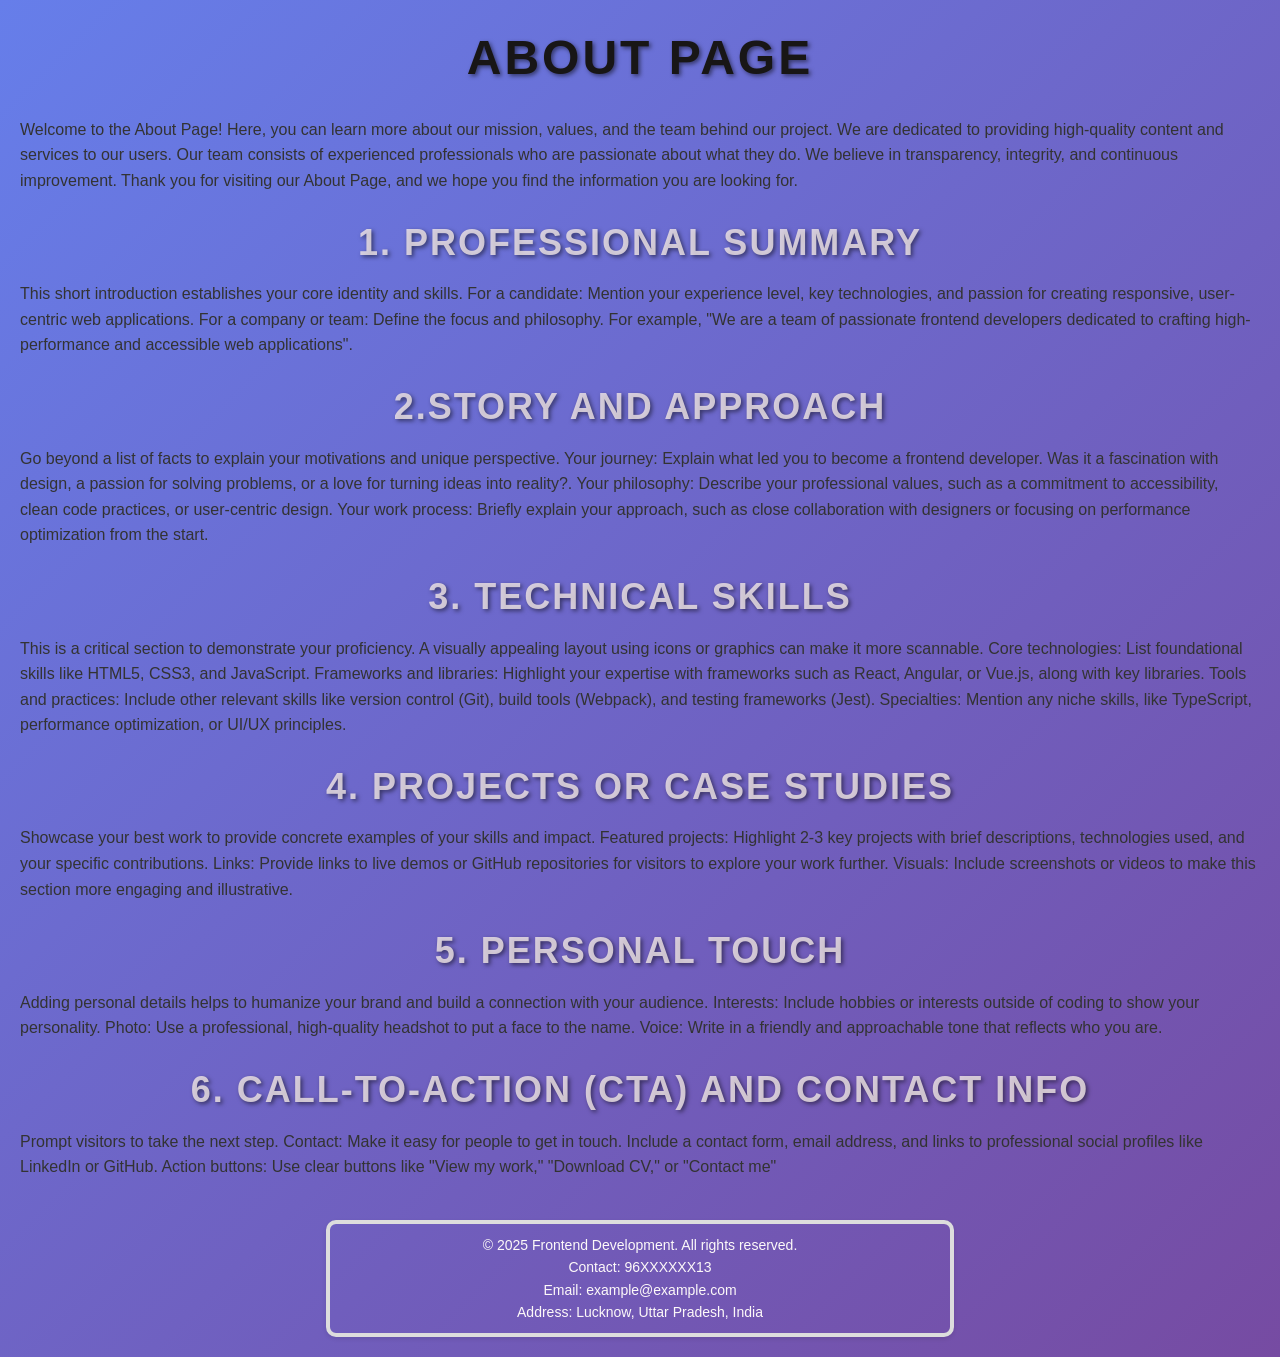
==== about.html @ 96ec735d "This my first website for frontend devlopers and also who have intreast on it so they can visit on i" ====
<!DOCTYPE html>
<html lang="en">
<head>
    <meta charset="UTF-8">
    <meta name="viewport" content="width=device-width, initial-scale=1.0">
    <title>Document</title>
    <link rel="stylesheet" href="about.css">
</head>
<body>
    <h1>About Page</h1>
    <p>
        Welcome to the About Page! Here, you can learn more about our mission, values, and the team behind our project. We are dedicated to providing high-quality content and services to our users. Our team consists of experienced professionals who are passionate about what they do. We believe in transparency, integrity, and continuous improvement. Thank you for visiting our About Page, and we hope you find the information you are looking for.
    </p>
 
    <h3>1. Professional summary</h3>
    <p>
        This short introduction establishes your core identity and skills. 
        For a candidate: Mention your experience level, key technologies, and passion for creating responsive, user-centric web applications.
        For a company or team: Define the focus and philosophy. For example, "We are a team of passionate frontend developers dedicated to crafting high-performance and accessible web applications".
    </p>
    
    <h3>2.Story and approach</h3>
    <p>
        Go beyond a list of facts to explain your motivations and unique perspective. 
        Your journey: Explain what led you to become a frontend developer. Was it a fascination with design, a passion for solving problems, or a love for turning ideas into reality?.
        Your philosophy: Describe your professional values, such as a commitment to accessibility, clean code practices, or user-centric design.
        Your work process: Briefly explain your approach, such as close collaboration with designers or focusing on performance optimization from the start.
    </p>
    <h3>3. Technical skills</h3>
    <p>
        This is a critical section to demonstrate your proficiency. A visually appealing layout using icons or graphics can make it more scannable. 
        Core technologies: List foundational skills like HTML5, CSS3, and JavaScript.
        Frameworks and libraries: Highlight your expertise with frameworks such as React, Angular, or Vue.js, along with key libraries.
        Tools and practices: Include other relevant skills like version control (Git), build tools (Webpack), and testing frameworks (Jest).
        Specialties: Mention any niche skills, like TypeScript, performance optimization, or UI/UX principles.
    </p>
    <h3>4. Projects or case studies</h3>
    <p>
        Showcase your best work to provide concrete examples of your skills and impact.
        Featured projects: Highlight 2-3 key projects with brief descriptions, technologies used, and your specific contributions.
        Links: Provide links to live demos or GitHub repositories for visitors to explore your work further.
        Visuals: Include screenshots or videos to make this section more engaging and illustrative.
    </p>
    <h3>5. Personal touch</h3>
    <p>
        Adding personal details helps to humanize your brand and build a connection with your audience. 
        Interests: Include hobbies or interests outside of coding to show your personality.
        Photo: Use a professional, high-quality headshot to put a face to the name.
        Voice: Write in a friendly and approachable tone that reflects who you are.
    </p>
    <h3>6. Call-to-action (CTA) and contact info</h3>
    <p>
        Prompt visitors to take the next step.
        Contact: Make it easy for people to get in touch. Include a contact form, email address, and links to professional social profiles like LinkedIn or GitHub.
        Action buttons: Use clear buttons like "View my work," "Download CV," or "Contact me"
    </p>
    <footer>
        <p>&copy; 2025 Frontend Development. All rights reserved.</p>
        <p>Contact: 96XXXXXX13</p>
        <p>Email: example@example.com</p>
        <p>Address: Lucknow, Uttar Pradesh, India</p>
</body>
</html>
---- about.css ----
* {
    margin: 0;
    padding: 0;
}

body {
    font-family: 'Segoe UI', Tahoma, Geneva, Verdana, sans-serif;
    background: linear-gradient(135deg, #667eea, #764ba2);
    color: #333;
    line-height: 1.6;
    padding: 20px;
    display: flex;
    flex-direction: column;
    align-items: center;
}

h1{
    text-align: center;
    color: rgba(24, 22, 22);
    font-size: 48px;
    margin-bottom: 20px;
    text-shadow: 2px 2px 4px rgba(0,0,0,0.5);
    text-transform: uppercase;
    letter-spacing: 3px;
    font-weight: 900;
    font-family: 'Segoe UI', Tahoma, Geneva, Verdana, sans-serif;
}

h2, h3 {
    color: #f0e6e6ce;
    display: flexbox;
    margin-top: 20px;
    margin-bottom: 10px;
    text-align: center;
    font-family: 'Segoe UI', Tahoma, Geneva, Verdana, sans-serif;
    text-transform: uppercase;
    letter-spacing: 2px;
    font-weight: 800;
    text-shadow: 2px 2px 4px rgba(0,0,0,0.5);
    transition: color 0.3s ease;
    font-size: 36px;
}

footer {
    margin-top: 40px;
    text-align: center;
    font-size: 14px;
    color: #fdf9f9;
    border: 4px solid #ddd;
    border-radius: 10px;
    padding: 10px;
    width: 100%;
    max-width: 600px;
    box-shadow: 0 2px 4px rgba(0,0,0,0.1);
    transition: box-shadow 0.3s ease;
    font-family: 'Segoe UI', Tahoma, Geneva, Verdana, sans-serif;
}

@media (max-width: 600px) {
    body {
        padding: 10px;
        font-size: 16px;
    }

    h1 {
        font-size: 36px;
        margin-bottom: 15px;
    }

    h2, h3 {
        font-size: 28px;
        margin-top: 15px;
        margin-bottom: 8px;
    }

    footer {
        font-size: 12px;
        padding: 8px;
        border: 2px solid #ddd;
        border-radius: 8px;
        box-shadow: 0 1px 2px rgba(0,0,0,0.1);
        transition: box-shadow 0.3s ease;
        max-width: 100%;
        width: auto;
        font-family: 'Segoe UI', Tahoma, Geneva, Verdana, sans-serif;
    }
}
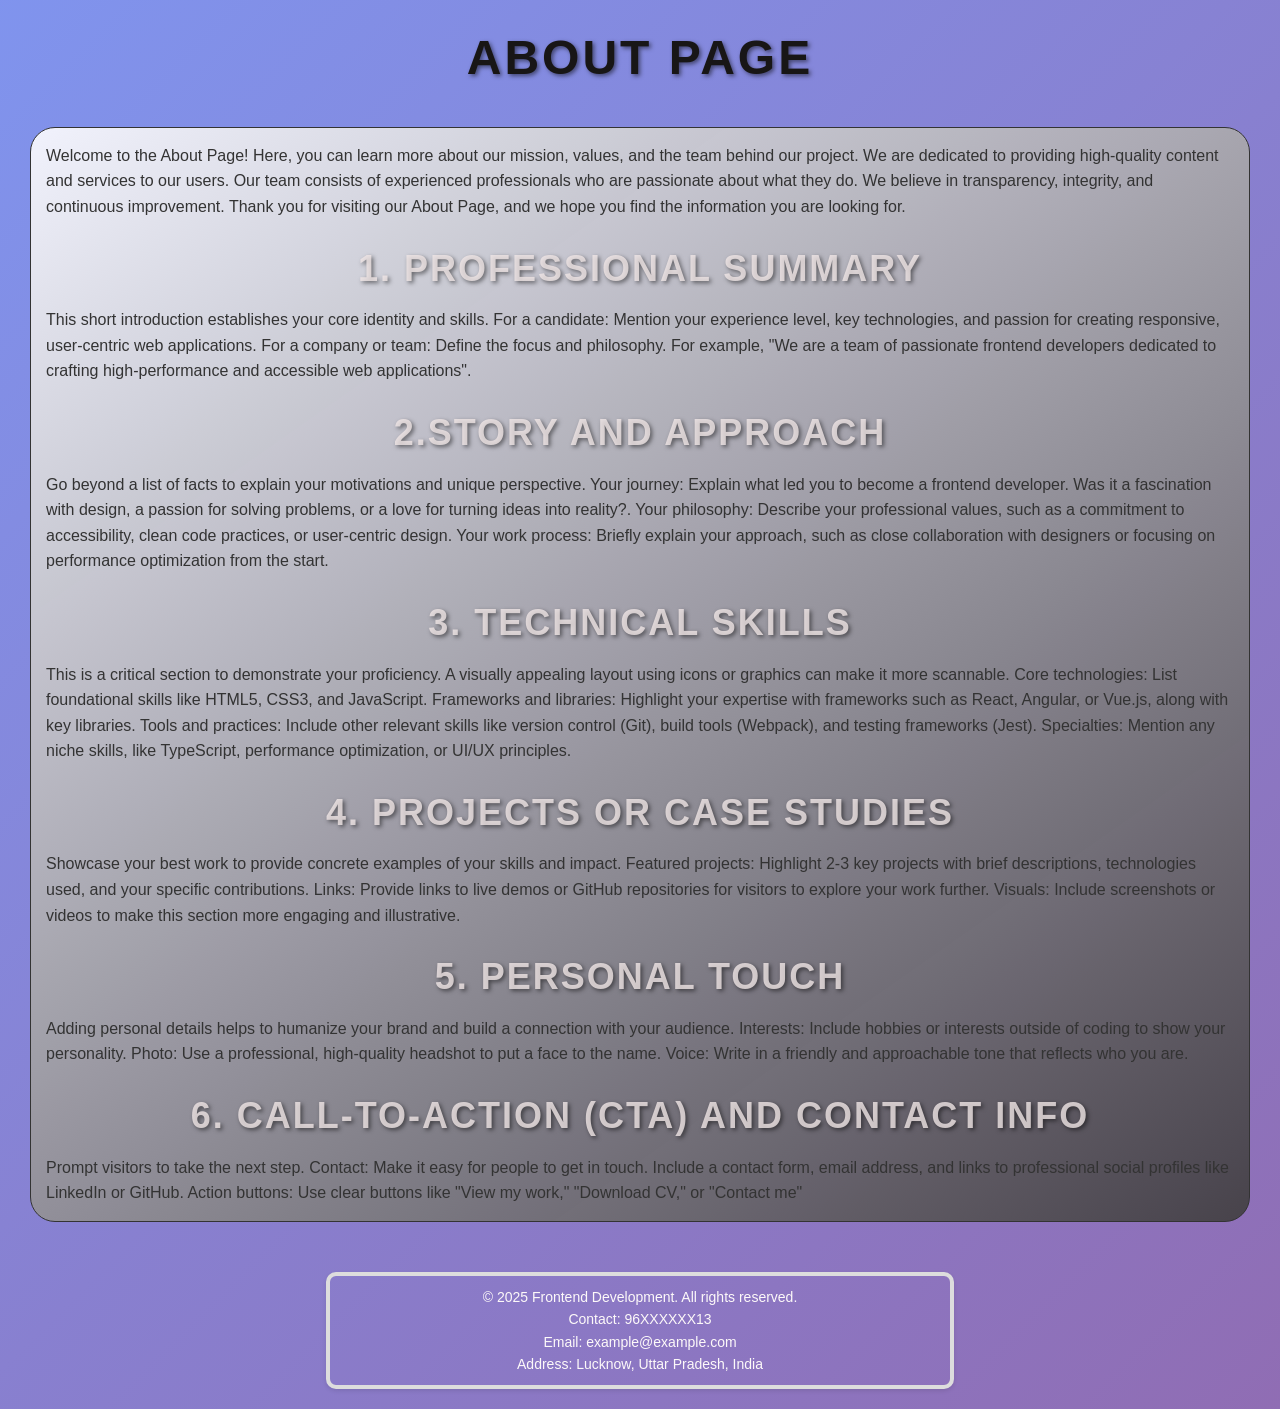
==== commit f40e066e: "updated  all web page some new changes on it" ====
--- a/about.html
+++ b/about.html
@@ -6,8 +6,8 @@
     <title>Document</title>
     <link rel="stylesheet" href="about.css">
 </head>
-<body>
     <h1>About Page</h1>
+<section>
     <p>
         Welcome to the About Page! Here, you can learn more about our mission, values, and the team behind our project. We are dedicated to providing high-quality content and services to our users. Our team consists of experienced professionals who are passionate about what they do. We believe in transparency, integrity, and continuous improvement. Thank you for visiting our About Page, and we hope you find the information you are looking for.
     </p>
@@ -54,6 +54,7 @@
         Contact: Make it easy for people to get in touch. Include a contact form, email address, and links to professional social profiles like LinkedIn or GitHub.
         Action buttons: Use clear buttons like "View my work," "Download CV," or "Contact me"
     </p>
+</section>
     <footer>
         <p>&copy; 2025 Frontend Development. All rights reserved.</p>
         <p>Contact: 96XXXXXX13</p>
--- a/about.css
+++ b/about.css
@@ -5,7 +5,7 @@
 
 body {
     font-family: 'Segoe UI', Tahoma, Geneva, Verdana, sans-serif;
-    background: linear-gradient(135deg, #667eea, #764ba2);
+    background: linear-gradient(135deg, #667eead4, #764ba2cf);
     color: #333;
     line-height: 1.6;
     padding: 20px;
@@ -24,6 +24,14 @@
     letter-spacing: 3px;
     font-weight: 900;
     font-family: 'Segoe UI', Tahoma, Geneva, Verdana, sans-serif;
+}
+
+section {
+    background: linear-gradient(145deg, #ffffffe2, #3e3c3ce0);
+    padding: 15px;
+    margin: 10px;
+    border: 1px solid #333;
+    border-radius: 25px;
 }
 
 h2, h3 {
